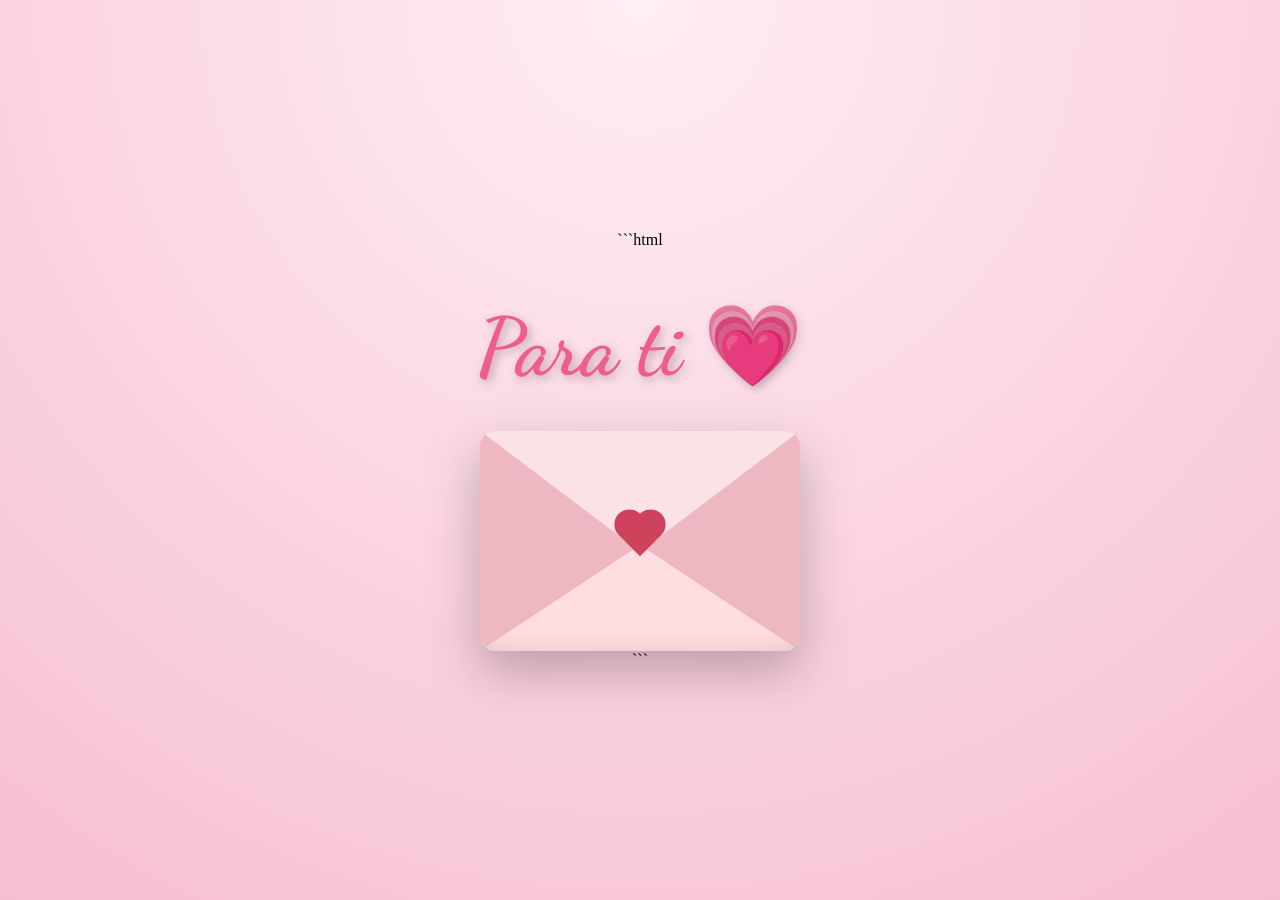
==== index.html @ 861d5b34 "Corregir nombres para GitHub Pages" ====
```html
<!DOCTYPE html>
<html lang="es">
<head>
    <meta charset="UTF-8">
    <meta name="viewport" content="width=device-width, initial-scale=1.0">

    <title>Para ti 💌</title>

    <link rel="stylesheet" href="./style.css">

    <link rel="preconnect" href="https://fonts.googleapis.com">
    <link rel="preconnect" href="https://fonts.gstatic.com" crossorigin>
    <link href="https://fonts.googleapis.com/css2?family=Cormorant+Garamond:ital,wght@0,500;0,600;1,500&family=Dancing+Script:wght@500;600;700&display=swap" rel="stylesheet">
</head>

<body>

    <div id="loader">
        <div class="loader-icon">💌</div>

        <div class="progress-bar-container">
            <div id="progress-bar" class="progress-bar"></div>
        </div>

        <div id="progress-percentage">0%</div>
    </div>

    <main class="main-content">

        <h1>Para ti 💗</h1>

        <div class="contenedor">

            <div class="envoltura-sobre">

                <div class="sobre"></div>

                <div class="solapa solapa-superior"></div>
                <div class="solapa solapa-derecha"></div>
                <div class="solapa solapa-izquierda"></div>

                <div class="corazon"></div>

                <div class="carta">

                    <div class="contenido">

                        <span class="fecha">
                            Para la persona que se volvió mi lugar seguro
                        </span>

                        <p class="saludo">
                            Mi niña,
                        </p>

                        <p class="cuerpo">
                            Sé que empezamos mal, siendo amigos con derechos. Nos separamos un tiempo, literalmente medio año, el cual me sirvió para reflexionar y entender que no sería tan mala idea darnos una oportunidad.
                        </p>

                        <p class="cuerpo">
                            Y creo que fue la mejor idea que he tenido, ya que eres una mujer muy especial por tu forma de ser, de pensar y de amar. Y mejor aún, nuestro sentimiento es mutuo.
                        </p>

                        <p class="cuerpo">
                            Eso hizo que te volvieras mi lugar seguro, ese lugar al que puedo llegar para desahogarme, para ser yo mismo sin sentirme juzgado y donde quiero caer rendido todos los días.
                        </p>

                        <p class="cuerpo">
                            Te has convertido en la única persona especial en mi vida que quiero a mi lado para toda la vida.
                        </p>

                        <p class="cuerpo">
                            Así que quiero formalizar las cosas contigo y que hoy sea nuestro aniversario oficial.
                        </p>

                        <div class="boton-container">

                            <a href="./propuesta.html" class="boton-carta">
                                Tengo algo que preguntarte 💗
                            </a>

                        </div>

                        <div class="bloque-firma">

                            <p class="firma">
                                Con mucho cariño,<br>
                                tu amor 💗
                            </p>

                        </div>

                    </div>

                </div>

            </div>

        </div>

    </main>

    <audio
        id="sound"
        src="https://dl.dropboxusercontent.com/scl/fi/esct592hxwzjyf9a2egpc/Si-supieras-lo-que-siento-con-mirarte....mp3?rlkey=xqbaohnpyd7b3mejkvvdg6dlq&st=2vagx61x&dl=1"
        type="audio/mpeg"
        preload="auto">
    </audio>

    <script>

        window.addEventListener('load', () => {

            const loader = document.getElementById('loader');
            const progressBar = document.getElementById('progress-bar');
            const percentageText = document.getElementById('progress-percentage');

            let progress = 0;

            const intervalo = setInterval(() => {

                progress += 5;

                if (progress >= 100) {

                    progress = 100;

                    clearInterval(intervalo);

                    progressBar.style.width = '100%';
                    percentageText.textContent = '100%';

                    setTimeout(() => {
                        loader.classList.add('hidden');
                    }, 500);
                }

                progressBar.style.width = progress + '%';
                percentageText.textContent = progress + '%';

            }, 30);

        });


        function initializeLetter() {

            const envoltura = document.querySelector(".envoltura-sobre");
            const carta = document.querySelector(".carta");
            const sonido = document.getElementById("sound");

            let isAnimating = false;
            let cartaAbierta = false;

            const esMovil = window.innerWidth <= 768;


            function gestionarAnimacion(accion) {

                if (isAnimating) return;

                isAnimating = true;


                if (accion === 'abrir') {

                    envoltura.classList.add('abierto');

                    if (sonido) {
                        sonido.play().catch(() => {
                            console.log("La reproducción automática fue bloqueada.");
                        });
                    }

                    if (esMovil) {

                        setTimeout(() => {

                            carta.style.top = '15px';
                            carta.style.transform = 'translateX(-50%)';
                            carta.style.width = '95vw';
                            carta.style.height = 'calc(100vh - 30px)';

                        }, 1700);

                    }

                    carta.addEventListener('animationend', () => {

                        isAnimating = false;
                        cartaAbierta = true;

                    }, { once: true });


                    setTimeout(crearCorazones, 800);

                }


                else if (accion === 'cerrar') {

                    carta.style.top = '';
                    carta.style.transform = '';
                    carta.style.width = '';
                    carta.style.height = '';

                    void carta.offsetWidth;

                    envoltura.classList.add('cerrando');

                    if (sonido) {

                        sonido.pause();
                        sonido.currentTime = 0;

                    }

                    carta.addEventListener('animationend', () => {

                        envoltura.classList.remove('abierto', 'cerrando');

                        isAnimating = false;
                        cartaAbierta = false;

                    }, { once: true });

                }

            }


            document.addEventListener('click', (e) => {

                if (isAnimating) return;

                const clickEnSobre =
                    e.target.closest('.envoltura-sobre');

                const clickEnCarta =
                    e.target.closest('.carta');

                const clickEnBoton =
                    e.target.closest('.boton-carta');


                if (clickEnBoton) {

                    e.stopPropagation();
                    return;

                }


                if (!cartaAbierta) {

                    if (
                        clickEnSobre &&
                        !clickEnSobre.classList.contains('abierto')
                    ) {

                        gestionarAnimacion('abrir');

                    }

                }

                else {

                    if (
                        (esMovil && clickEnCarta) ||
                        !clickEnCarta
                    ) {

                        gestionarAnimacion('cerrar');

                    }

                }

            });


            function crearCorazones() {

                if (
                    !envoltura.classList.contains('abierto') ||
                    envoltura.classList.contains('cerrando')
                ) {
                    return;
                }


                const contenedor = document.body;

                const cantidad = 30;

                const emojis = [
                    '❤️',
                    '💖',
                    '💕',
                    '💗',
                    '💓',
                    '💞',
                    '🌸'
                ];


                const sobreRect =
                    envoltura.getBoundingClientRect();

                const startX =
                    sobreRect.left +
                    sobreRect.width / 2;

                const startY =
                    sobreRect.top +
                    sobreRect.height / 2;


                for (let i = 0; i < cantidad; i++) {

                    setTimeout(() => {

                        if (!cartaAbierta) return;


                        const corazon =
                            document.createElement('div');

                        corazon.className =
                            'corazon-magico';

                        corazon.innerHTML =
                            emojis[i % emojis.length];


                        corazon.style.left =
                            `${startX}px`;

                        corazon.style.top =
                            `${startY}px`;


                        const duracion =
                            Math.random() * 2 + 3;

                        const fontSize =
                            Math.random() * 15 + 15;

                        const xEnd =
                            (Math.random() - 0.5) *
                            window.innerWidth * 1.2;

                        const yEnd =
                            (Math.random() - 0.5) *
                            window.innerHeight * 1.2;

                        const scaleEnd =
                            Math.random() * 0.5 + 0.25;

                        const rotationEnd =
                            (Math.random() - 0.5) * 720;

                        const xMid =
                            (Math.random() - 0.5) * 200;

                        const yMid =
                            (Math.random() - 0.5) * 200;

                        const rotationMid =
                            (Math.random() - 0.5) * 360;


                        corazon.style.setProperty(
                            '--dur',
                            `${duracion}s`
                        );

                        corazon.style.setProperty(
                            '--fs',
                            `${fontSize}px`
                        );

                        corazon.style.setProperty(
                            '--x-end',
                            `${xEnd}px`
                        );

                        corazon.style.setProperty(
                            '--y-end',
                            `${yEnd}px`
                        );

                        corazon.style.setProperty(
                            '--s-end',
                            scaleEnd
                        );

                        corazon.style.setProperty(
                            '--r-end',
                            `${rotationEnd}deg`
                        );

                        corazon.style.setProperty(
                            '--x-mid',
                            `${xMid}px`
                        );

                        corazon.style.setProperty(
                            '--y-mid',
                            `${yMid}px`
                        );

                        corazon.style.setProperty(
                            '--r-mid',
                            `${rotationMid}deg`
                        );


                        contenedor.appendChild(corazon);


                        setTimeout(
                            () => corazon.remove(),
                            duracion * 1000
                        );

                    }, i * 50);

                }

            }

        }


        window.addEventListener('load', () => {

            setTimeout(() => {
                initializeLetter();
            }, 800);

        });

    </script>

</body>
</html>
```
---- style.css ----
:root {

    --rosa: #ffb6c9;
    --rosa-claro: #ffe5ec;
    --rosa-fuerte: #e94f75;
    --rojo: #cf425c;

    --color-sobre-cuerpo: #ffdde1;
    --color-sobre-solapa: #eeb7c2;
    --color-sobre-solapa-superior: #fbe2e7;

    --color-carta: #fffafa;

    --color-texto: #3a3a3a;

    --fuente-titulo: 'Dancing Script', cursive;
    --fuente-carta: 'Cormorant Garamond', serif;

    --duracion-apertura: 1.7s;
}


/* ============================= */
/* PANTALLA DE CARGA */
/* ============================= */

#loader {

    position: fixed;

    top: 0;
    left: 0;

    width: 100%;
    height: 100%;

    background: #fff5f7;

    display: flex;

    justify-content: center;
    align-items: center;

    flex-direction: column;

    z-index: 1000;

    transition:
        opacity 0.7s ease,
        visibility 0.7s ease;
}


#loader.hidden {

    opacity: 0;

    visibility: hidden;
}


.loader-icon {

    font-size: 80px;

    color: var(--rojo);

    animation:
        latido-loader 1s infinite;
}


@keyframes latido-loader {

    0%, 100% {
        transform: scale(1);
    }

    50% {
        transform: scale(1.15);
    }

}


.progress-bar-container {

    width: 250px;

    height: 15px;

    background-color: #e0e0e0;

    border-radius: 10px;

    overflow: hidden;

    margin-top: 20px;

    box-shadow:
        inset 0 1px 3px
        rgba(0,0,0,0.1);
}


.progress-bar {

    width: 0%;

    height: 100%;

    background-color: var(--rojo);

    border-radius: 10px;

    transition:
        width 0.3s ease;
}


#progress-percentage {

    margin-top: 10px;

    font-family:
        'Cormorant Garamond',
        serif;

    font-size: 1rem;

    color: #555;
}


/* ============================= */
/* PÁGINA DE LA CARTA */
/* ============================= */

body {

    margin: 0;

    padding: 20px;

    box-sizing: border-box;

    display: flex;

    flex-direction: column;

    justify-content: center;

    align-items: center;

    min-height: 100vh;

    background:

        radial-gradient(
            circle at top,
            #ffeef4,
            #f6bfd0
        );

    overflow: hidden;

    user-select: none;

    -webkit-tap-highlight-color:
        transparent;
}


.main-content {

    display: flex;

    flex-direction: column;

    align-items: center;

    transition:
        transform 0.5s ease;
}


.main-content h1 {

    font-family:
        var(--fuente-titulo);

    font-size:
        clamp(2.5rem, 10vw, 5rem);

    color: #f15b8d;

    text-shadow:
        3px 3px 10px
        rgba(0,0,0,0.25);

    text-align: center;

    margin-bottom: 40px;

    line-height: 1.1;
}


.contenedor {

    perspective: 1500px;
}


.envoltura-sobre {

    position: relative;

    width: 320px;
    height: 220px;

    cursor: pointer;

    filter:
        drop-shadow(
            0 20px 25px
            rgba(0,0,0,0.25)
        );

    animation:
        latido 2.5s
        cubic-bezier(0.4, 0, 0.2, 1)
        infinite;
}


.envoltura-sobre.abierto,
.envoltura-sobre.cerrando {

    animation: none;
}


@keyframes latido {

    0%, 100% {
        transform: scale(1);
    }

    50% {
        transform: scale(1.07);
    }

}


.sobre {

    position: absolute;

    width: 100%;
    height: 100%;

    background-color:
        var(--color-sobre-cuerpo);

    border-radius: 15px;

    box-shadow:
        inset 0 0 30px
        rgba(0,0,0,0.1);
}


.sobre::before {

    content: '';

    position: absolute;

    top: 0;
    left: 0;

    width: 100%;
    height: 100%;

    border-radius: 15px;

    background:
        linear-gradient(
            225deg,
            var(--color-sobre-cuerpo) 50%,
            var(--color-sobre-solapa) 50%
        );

    opacity: 0;

    transition:
        opacity 0.5s
        calc(var(--duracion-apertura) * 0.5)
        ease;
}


.envoltura-sobre.abierto
.sobre::before {

    opacity: 1;
}


.solapa {

    position: absolute;

    transform-style: preserve-3d;

    transition:
        transform 0.7s
        cubic-bezier(0.4, 0, 0.2, 1);
}


.solapa-superior {

    top: 0;
    left: 0;

    width: 100%;
    height: 55%;

    background-color:
        var(--color-sobre-solapa-superior);

    clip-path:
        polygon(0 0, 100% 0, 50% 100%);

    border-radius:
        15px 15px 0 0;

    transform-origin: top;

    z-index: 6;
}


.solapa-izquierda {

    top: 0;
    left: 0;

    width: 52%;
    height: 100%;

    background-color:
        var(--color-sobre-solapa);

    clip-path:
        polygon(0 0, 100% 50%, 0 100%);

    border-radius:
        15px 0 0 15px;

    transform-origin: left;

    z-index: 5;

    transition-delay:
        0.35s;
}


.solapa-derecha {

    top: 0;
    right: 0;

    width: 52%;
    height: 100%;

    background-color:
        var(--color-sobre-solapa);

    clip-path:
        polygon(100% 0, 0 50%, 100% 100%);

    border-radius:
        0 15px 15px 0;

    transform-origin: right;

    z-index: 5;

    transition-delay:
        0.35s;
}


/* ============================= */
/* CORAZÓN DEL SOBRE */
/* ============================= */

.corazon {

    position: absolute;

    top: 50%;
    left: 50%;

    width: 30px;
    height: 30px;

    background-color:
        var(--rojo);

    transform:
        translate(-50%, -70%)
        rotate(45deg);

    z-index: 10;

    transition:
        transform 0.5s 0.2s ease-out,
        opacity 0.5s 0.2s ease-out;
}


.corazon::before,
.corazon::after {

    content: '';

    position: absolute;

    width: 30px;
    height: 30px;

    background-color:
        inherit;

    border-radius: 50%;
}


.corazon::before {

    top: -15px;
    left: 0;
}


.corazon::after {

    top: 0;
    left: -15px;
}


.corazon:hover {

    animation:
        temblor-corazon
        0.4s linear infinite;
}


@keyframes temblor-corazon {

    0% {
        transform:
            translate(-50%, -70%)
            rotate(45deg)
            scale(1);
    }

    50% {
        transform:
            translate(-50%, -70%)
            rotate(45deg)
            scale(1.2);
    }

    100% {
        transform:
            translate(-50%, -70%)
            rotate(45deg)
            scale(1);
    }

}


/* ============================= */
/* CARTA */
/* ============================= */

.carta {

    position: fixed;

    top: 50%;
    left: 50%;

    width: 320px;
    height: 220px;

    transform:
        translate(-50%, -40%)
        scale(1);

    opacity: 0;

    z-index: 1;

    pointer-events: none;

    background:
        linear-gradient(
            rgba(255,255,255,0.93),
            rgba(255,245,248,0.95)
        );

    border-radius: 15px;

    padding: 30px;

    box-sizing: border-box;

    box-shadow:
        0 20px 60px
        rgba(0,0,0,0.25);
}


.envoltura-sobre.abierto
.carta {

    animation:
        animacion-abrir-carta
        var(--duracion-apertura)
        0.7s
        forwards
        cubic-bezier(
            0.18,
            0.89,
            0.32,
            1.28
        );

    pointer-events: auto;
}


.envoltura-sobre.cerrando
.carta {

    animation:
        animacion-cerrar-carta
        1.2s
        forwards
        cubic-bezier(
            0.6,
            -0.28,
            0.74,
            0.05
        );
}


.envoltura-sobre.abierto
.solapa-superior {

    transform:
        rotateX(180deg);

    z-index: 0;
}


.envoltura-sobre.abierto
.solapa-izquierda {

    transform:
        rotateY(180deg);

    z-index: 0;
}


.envoltura-sobre.abierto
.solapa-derecha {

    transform:
        rotateY(-180deg);

    z-index: 0;
}


.envoltura-sobre.abierto
.corazon {

    transform:
        translateY(-200px)
        scale(0.5);

    opacity: 0;
}


@keyframes animacion-abrir-carta {

    0% {

        transform:
            translate(-50%, -40%)
            scale(1);

        opacity: 0;

        z-index: 1;

    }

    40% {

        transform:
            translate(-50%, -100%)
            scale(1.1);

        opacity: 1;

        z-index: 20;

    }

    100% {

        transform:
            translate(-50%, -50%)
            scale(1.2);

        opacity: 1;

        z-index: 30;

        width: 90vw;
        height: 90vh;

        max-width: 700px;
        max-height: 900px;

        top: 50%;
    }

}


@keyframes animacion-cerrar-carta {

    0% {

        transform:
            translate(-50%, -50%)
            scale(1.2);

        opacity: 1;

        z-index: 30;

        width: 90vw;
        height: 90vh;

        max-width: 700px;
        max-height: 900px;

        top: 50%;
    }

    60% {

        transform:
            translate(-50%, -100%)
            scale(1.1);

        opacity: 1;

        z-index: 20;
    }

    100% {

        transform:
            translate(-50%, -40%)
            scale(1);

        opacity: 0;

        z-index: 1;

        width: 320px;
        height: 220px;
    }

}


/* ============================= */
/* TEXTO DE LA CARTA */
/* ============================= */

.contenido {

    color: var(--color-texto);

    font-family:
        var(--fuente-carta);

    width: 100%;
    height: 100%;

    overflow: auto;

    padding-right: 15px;

    scrollbar-width: none;
}


.contenido::-webkit-scrollbar {

    display: none;
}


.fecha {

    display: block;

    text-align: right;

    font-size: 1.1rem;

    font-style: italic;

    color: #888;

    margin-bottom: 20px;
}


.saludo {

    font-size: 2.2rem;

    margin-bottom: 15px;

    font-weight: 600;
}


.cuerpo {

    font-size: 1.6rem;

    line-height: 1.5;

    margin-bottom: 20px;
}


/* ============================= */
/* BOTÓN DE LA CARTA */
/* ============================= */

.boton-container {

    display: flex;

    justify-content: center;

    margin:
        30px 0;
}


.boton-carta {

    display: inline-block;

    padding:
        14px 25px;

    background:
        linear-gradient(
            135deg,
            #ff7197,
            #e94f75
        );

    color: white;

    text-decoration: none;

    border-radius: 30px;

    font-family:
        Arial, sans-serif;

    font-size: 1rem;

    font-weight: bold;

    box-shadow:
        0 5px 15px
        rgba(233,79,117,0.3);

    transition:
        transform 0.2s,
        box-shadow 0.2s;
}


.boton-carta:hover {

    transform:
        translateY(-3px);

    box-shadow:
        0 8px 20px
        rgba(233,79,117,0.4);
}


.bloque-firma {

    display: flex;

    justify-content: flex-end;

    margin-top: 30px;
}


.firma {

    font-size: 2.5rem;

    text-align: right;

    color: var(--rojo);

    margin: 0;
}


/* ============================= */
/* CORAZONES */
/* ============================= */

.corazon-magico {

    position: fixed;

    font-size: var(--fs);

    pointer-events: none;

    opacity: 0;

    animation:
        corazon-magico-anim
        var(--dur)
        ease-out
        forwards;

    z-index: 100;
}


@keyframes corazon-magico-anim {

    0% {

        opacity: 0;

        transform:
            translate(0,0)
            scale(0.8)
            rotate(0deg);
    }

    25% {

        opacity: 1;

        transform:
            translate(
                var(--x-mid),
                var(--y-mid)
            )
            scale(1.8)
            rotate(var(--r-mid));
    }

    100% {

        opacity: 0;

        transform:
            translate(
                var(--x-end),
                var(--y-end)
            )
            scale(var(--s-end))
            rotate(var(--r-end));
    }

}


/* ================================================= */
/* PÁGINA DE LA PROPUESTA */
/* ================================================= */

.pagina-propuesta {

    min-height: 100vh;

    margin: 0;

    padding: 20px;

    box-sizing: border-box;

    display: flex;

    justify-content: center;

    align-items: center;

    background:

        linear-gradient(
            135deg,
            #ffe6ee,
            #ffc5d6
        );

    font-family: Arial, sans-serif;

    overflow: hidden;
}


.container-propuesta {

    text-align: center;

    width: 100%;

    max-width: 700px;

    position: relative;
}


#gifContainer {

    display: flex;

    justify-content: center;

    align-items: center;

    margin-bottom: 20px;
}


#gifContainerImg {

    width: min(420px, 80vw);

    height: 280px;

    object-fit: cover;

    border-radius: 25px;

    box-shadow:
        0 10px 30px
        rgba(0,0,0,0.2);
}


.container-propuesta h1 {

    font-family:
        var(--fuente-titulo);

    font-size:
        clamp(
            2.5rem,
            8vw,
            5rem
        );

    color: #e94f75;

    margin: 20px 0;

    text-shadow:
        2px 2px 5px
        rgba(0,0,0,0.15);
}


.botones {

    display: flex;

    justify-content: center;

    align-items: center;

    flex-wrap: wrap;

    gap: 10px;

    margin-top: 20px;
}


.botones button {

    padding:
        12px 25px;

    font-size: 18px;

    margin: 10px;

    cursor: pointer;

    border-radius: 12px;

    color: white;

    border: 2px solid #ffc0cb;

    transition:
        background-color 0.2s,
        transform 0.2s;
}


#siBtn {

    background-color:
        #ff5c8a;
}


#siBtn:hover {

    background-color:
        #d83d69;

    transform:
        scale(1.05);
}


#noBtn {

    background-color:
        #ff7b8e;
}


#noBtn:hover {

    background-color:
        #c94b5e;
}


.imagen-hello-kitty {

    width: min(400px, 80vw);

    max-height: 300px;

    object-fit: cover;

    display: block;

    margin: 0 auto 20px;

    border-radius: 25px;

    box-shadow:
        0 10px 30px
        rgba(0,0,0,0.2);
}


/* ============================= */
/* MENSAJE FINAL */
/* ============================= */

.bg-rosa {

    background:
        linear-gradient(
            135deg,
            #ffd5e1,
            #ffb6c9
        );
}


.mensaje-final {

    padding: 20px;

    animation:
        aparecer 0.8s ease;
}


.mensaje-final h2 {

    font-family:
        var(--fuente-titulo);

    color: #d83d69;

    font-size:
        clamp(
            2.5rem,
            8vw,
            4.5rem
        );

    margin: 10px;
}


.mensaje-final p {

    font-family:
        'Cormorant Garamond',
        serif;

    font-size: 1.5rem;

    color: #555;
}


.corazones-finales {

    font-size: 35px;

    animation:
        latido-loader 1s infinite;
}


.hello-final {

    width: min(350px, 75vw);

    height: 220px;

    object-fit: cover;

    border-radius: 25px;

    margin-top: 15px;

    box-shadow:
        0 10px 30px
        rgba(0,0,0,0.2);
}


@keyframes aparecer {

    from {

        opacity: 0;

        transform:
            scale(0.8);
    }

    to {

        opacity: 1;

        transform:
            scale(1);
    }

}


/* ============================= */
/* CELULAR */
/* ============================= */

@media (max-width: 768px) {

    .main-content {

        transform:
            translateY(-5vh);
    }


    .main-content h1 {

        font-size: 2.9rem;
    }


    .envoltura-sobre {

        width: 280px;

        height: 193px;
    }


    .contenido {

        padding-right: 5px;
    }


    .contenido .saludo {

        font-size: 1.6rem;
    }


    .contenido .cuerpo {

        font-size: 1.1rem;

        line-height: 1.4;
    }


    .contenido .firma {

        font-size: 1.6rem;

        text-align: center;
    }


    .boton-carta {

        font-size: 0.95rem;

        padding:
            12px 18px;
    }


    #gifContainerImg {

        width: 85vw;

        height: 230px;
    }


    .container-propuesta h1 {

        font-size: 3rem;
    }


    .botones {

        gap: 5px;
    }


    .botones button {

        font-size: 16px;

        padding:
            10px 20px;
    }

}
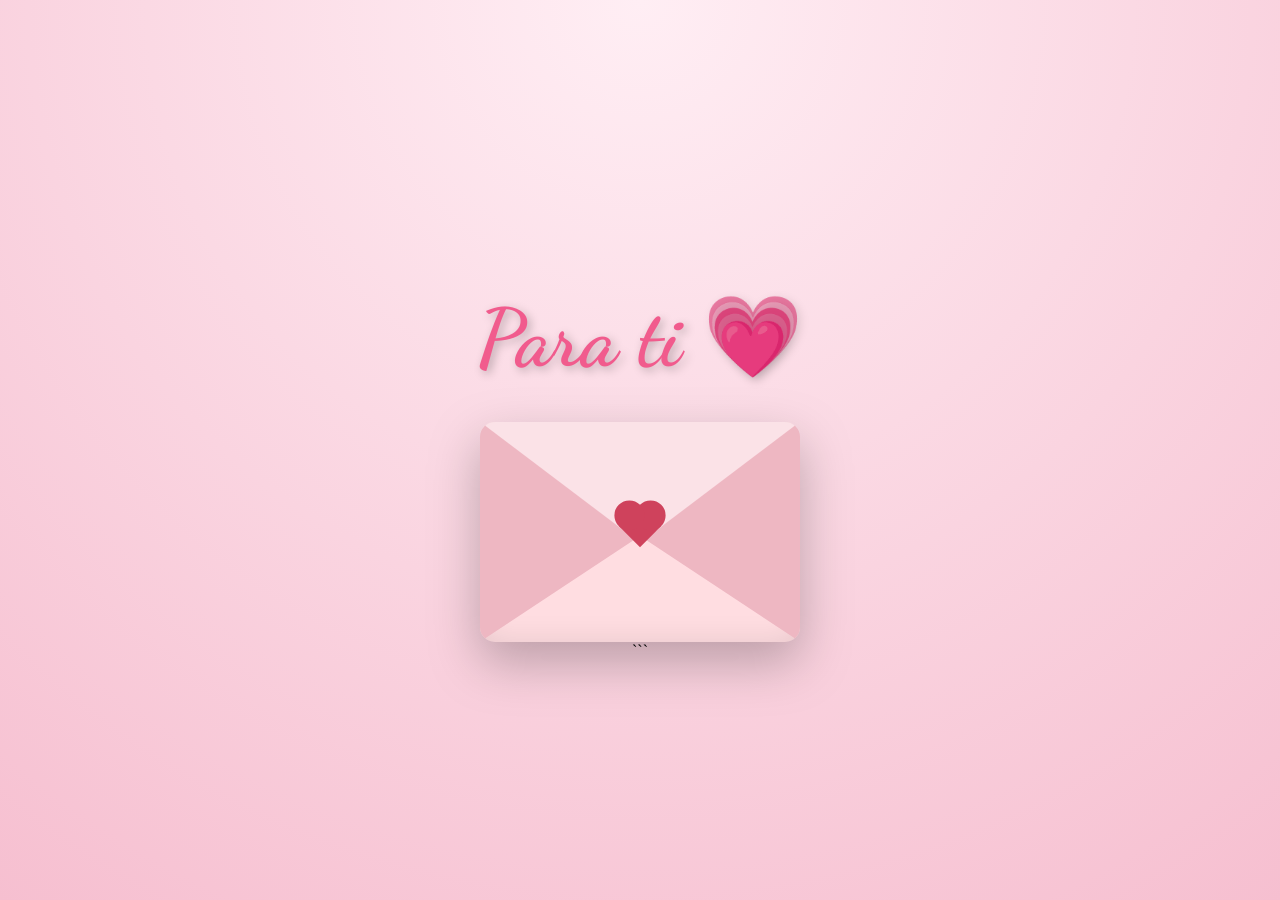
==== commit 1cd62a55: "correcciones" ====
--- a/index.html
+++ b/index.html
@@ -1,4 +1,4 @@
-```html
+
 <!DOCTYPE html>
 <html lang="es">
 <head>
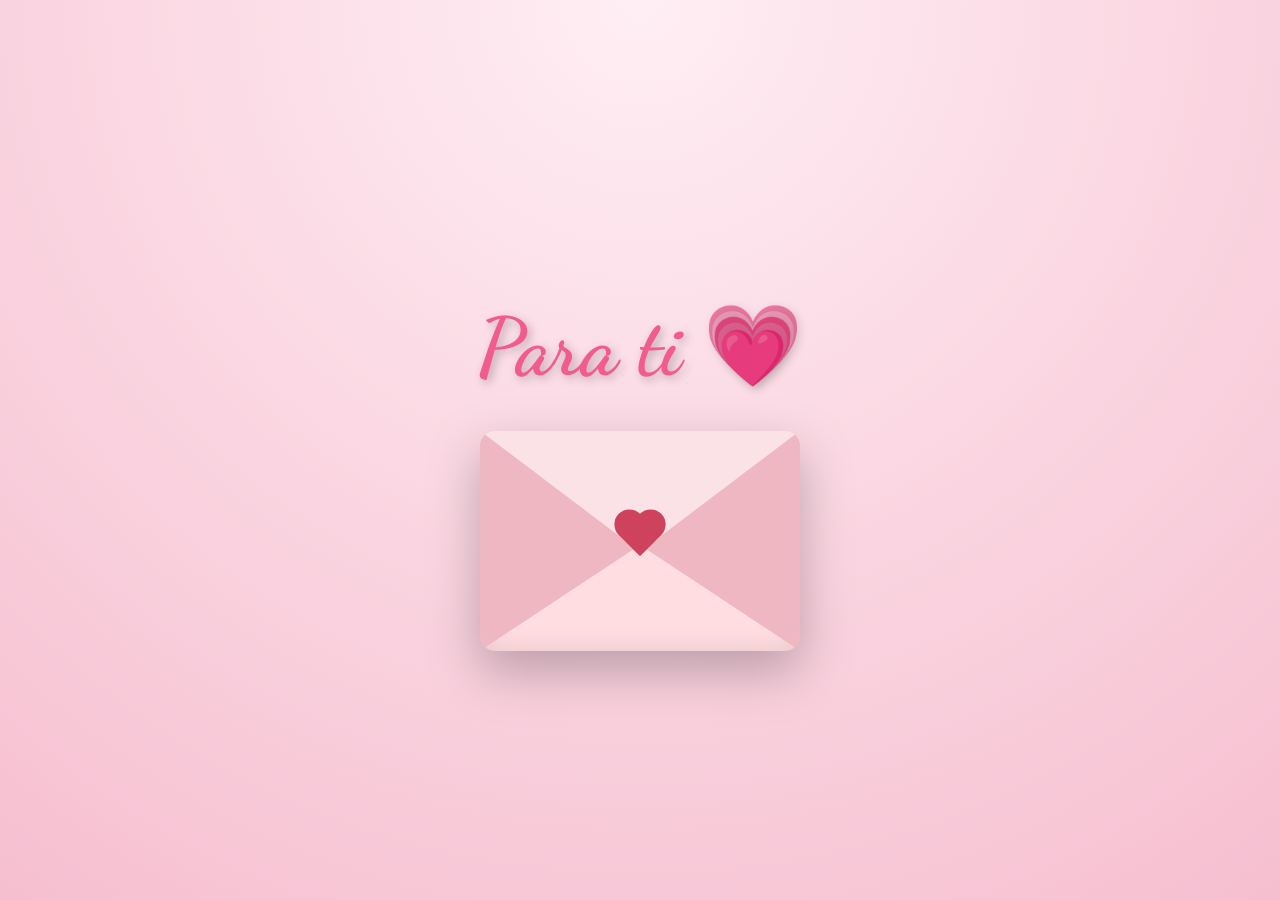
==== commit e8c9e456: "Desesperado" ====
--- a/index.html
+++ b/index.html
@@ -1,4 +1,3 @@
-
 <!DOCTYPE html>
 <html lang="es">
 <head>
@@ -447,5 +446,4 @@
     </script>
 
 </body>
-</html>
-```
+</html>
--- a/style.css
+++ b/style.css
@@ -1,4 +1,3 @@
-
 :root {
 
     --rosa: #ffb6c9;
@@ -948,9 +947,10 @@
             #ffc5d6
         );
 
-    font-family: Arial, sans-serif;
-
-    overflow: hidden;
+    font-family:
+        Arial, sans-serif;
+
+    overflow-y: auto;
 }
 
 
@@ -963,8 +963,14 @@
     max-width: 700px;
 
     position: relative;
-}
-
+
+    padding: 20px 0;
+}
+
+
+/* ============================= */
+/* IMAGEN DE LA PREGUNTA */
+/* ============================= */
 
 #gifContainer {
 
@@ -974,17 +980,17 @@
 
     align-items: center;
 
-    margin-bottom: 20px;
+    margin-bottom: 10px;
 }
 
 
 #gifContainerImg {
 
-    width: min(420px, 80vw);
-
-    height: 280px;
-
-    object-fit: cover;
+    width: min(320px, 65vw);
+
+    height: 180px;
+
+    object-fit: contain;
 
     border-radius: 25px;
 
@@ -993,6 +999,10 @@
         rgba(0,0,0,0.2);
 }
 
+
+/* ============================= */
+/* PREGUNTA */
+/* ============================= */
 
 .container-propuesta h1 {
 
@@ -1008,7 +1018,7 @@
 
     color: #e94f75;
 
-    margin: 20px 0;
+    margin: 15px 0;
 
     text-shadow:
         2px 2px 5px
@@ -1016,6 +1026,10 @@
 }
 
 
+/* ============================= */
+/* BOTONES */
+/* ============================= */
+
 .botones {
 
     display: flex;
@@ -1028,7 +1042,7 @@
 
     gap: 10px;
 
-    margin-top: 20px;
+    margin-top: 15px;
 }
 
 
@@ -1086,17 +1100,21 @@
 }
 
 
+/* ============================= */
+/* IMAGEN HELLO KITTY FINAL */
+/* ============================= */
+
 .imagen-hello-kitty {
 
-    width: min(400px, 80vw);
-
-    max-height: 300px;
-
-    object-fit: cover;
+    width: min(300px, 65vw);
+
+    height: 180px;
+
+    object-fit: contain;
 
     display: block;
 
-    margin: 0 auto 20px;
+    margin: 15px auto 0;
 
     border-radius: 25px;
 
@@ -1127,6 +1145,8 @@
 
     animation:
         aparecer 0.8s ease;
+
+    text-align: center;
 }
 
 
@@ -1169,17 +1189,21 @@
 }
 
 
+/* Imagen que aparece después de presionar SÍ */
+
 .hello-final {
 
-    width: min(350px, 75vw);
-
-    height: 220px;
-
-    object-fit: cover;
-
-    border-radius: 25px;
-
-    margin-top: 15px;
+    width: min(280px, 60vw);
+
+    height: 180px;
+
+    object-fit: contain;
+
+    display: block;
+
+    margin: 15px auto;
+
+    border-radius: 20px;
 
     box-shadow:
         0 10px 30px
@@ -1272,23 +1296,31 @@
     }
 
 
+    /* Imagen de la pregunta */
+
     #gifContainerImg {
 
-        width: 85vw;
-
-        height: 230px;
+        width: 75vw;
+
+        height: 150px;
+
+        object-fit: contain;
     }
 
 
     .container-propuesta h1 {
 
-        font-size: 3rem;
+        font-size: 2.7rem;
+
+        margin: 10px 0;
     }
 
 
     .botones {
 
         gap: 5px;
+
+        margin-top: 10px;
     }
 
 
@@ -1300,5 +1332,36 @@
             10px 20px;
     }
 
-}
-
+
+    /* Imagen de la pantalla después de SÍ */
+
+    .hello-final {
+
+        width: 70vw;
+
+        height: 150px;
+
+        object-fit: contain;
+
+        margin: 10px auto;
+    }
+
+
+    .mensaje-final {
+
+        padding: 10px;
+    }
+
+
+    .mensaje-final h2 {
+
+        font-size: 2.7rem;
+    }
+
+
+    .mensaje-final p {
+
+        font-size: 1.2rem;
+    }
+
+}
